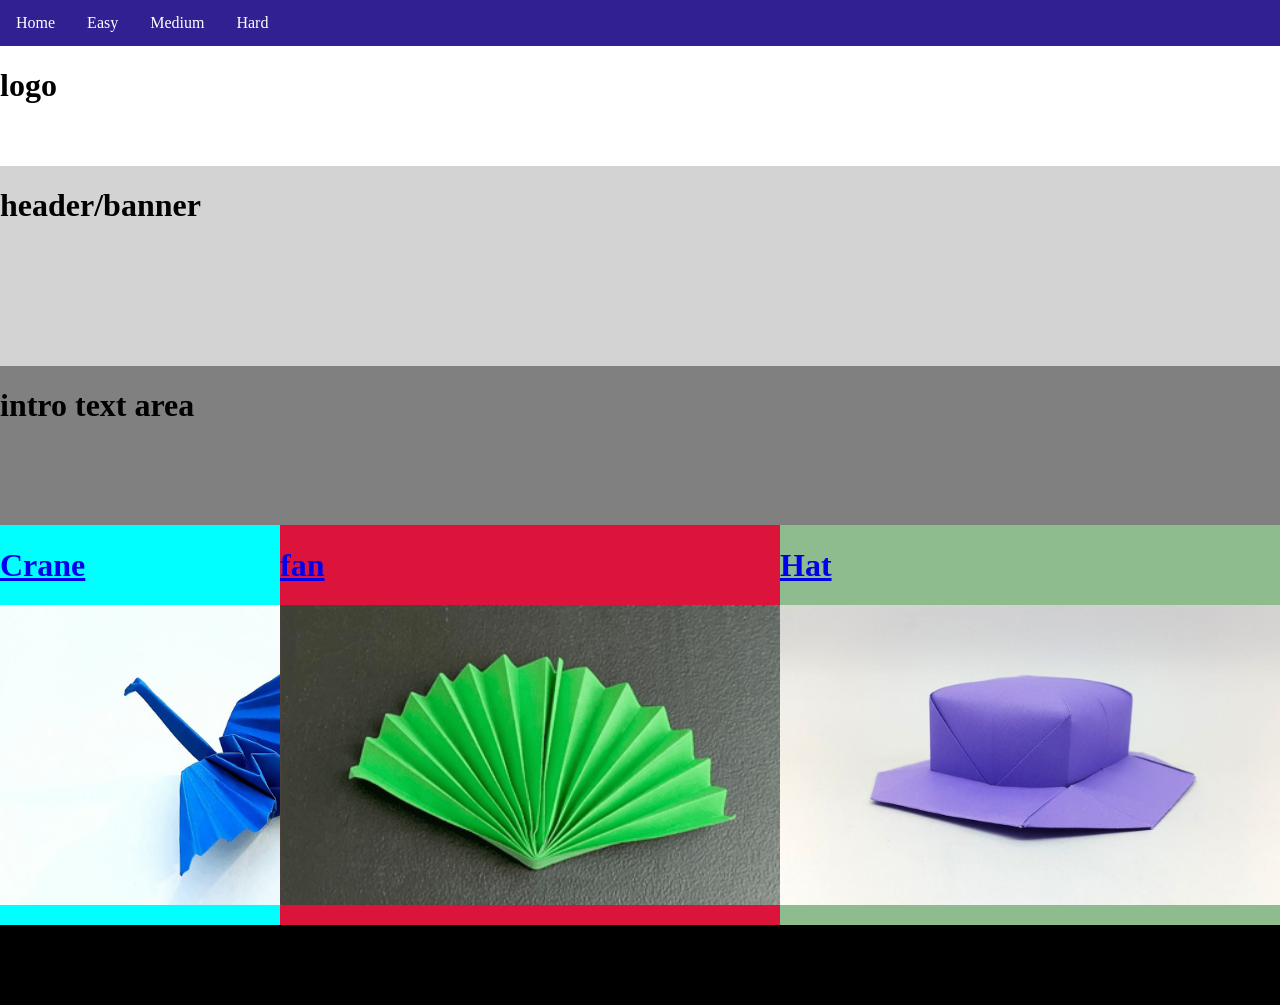
==== easy.html @ 68acc912 "finishing product this is the finishing product(maybe)" ====
<!DOCTYPE html>
<html lang="en">
<head>
    <meta charset="UTF-8">
    <meta name="viewport" content="width=device-width, initial-scale=1.0">
    <title>Document</title>
    <link rel="stylesheet" href="style.css">
</head>
<body>



<ul>
  <li><a href="index.html">Home</a></li>
  <li><a class="active" href="easy.html">Easy</a></li>
  <li><a href="medium.html">Medium</a></li>
  <li><a href="hard.html">Hard</a></li>
</ul>
    <div class="container">
        
        <div class="header">
            
        </div>

        <div class="logo"><h1>logo</h1></div>

        <div class="header-banner"><h1>header/banner</h1></div>
        
        <div class="intro-text-area"><h1>intro text area</h1></div>

        <div class="box1"><a href="https://www.bing.com/videos/riverview/relatedvideo?q=crane+origami&&mid=708D1D5BCE598A28D92D708D1D5BCE598A28D92D&churl=https%3a%2f%2fwww.youtube.com%2fchannel%2fUCqxcvRormZtoQImNfIDiHcw&FORM=VAMGZC" target="_blank"><h1>Crane</h1></a>
        <img src="crane.jpg" alt="" width="500px" height="300px"></div>

        <div class="box2"><a href="https://www.bing.com/videos/riverview/relatedvideo?q=fan+origami&&mid=50513AA9111CEC277B4950513AA9111CEC277B49&churl=https%3a%2f%2fwww.youtube.com%2fchannel%2fUC5lw_9j-JPg6I15FKZTQQVQ&FORM=VAMGZC" target="_blank"><h1>fan</h1></a>
        <img src="fan.png" alt="" width="500px" height="300px"></div>

        <div class="box3"><a href="https://www.bing.com/videos/riverview/relatedvideo?q=hat+origami&&mid=48FDFF3ACC2BCCD4823148FDFF3ACC2BCCD48231&churl=https%3a%2f%2fwww.youtube.com%2fchannel%2fUCwU99NIs_kYaREuxgdjKKYQ&FORM=VAMGZC" target="_blank"><h1>Hat</h1></a>
        <img src="hat.jpg" alt="" width="500px" height="300px"></div>

        <div class="footer"><h1>footer</h1></div>

    </div>
    
</body>
</html>
---- style.css ----
.container{
    display:grid;
    grid-template-columns: 2fr 2fr 2fr;
    grid-template-rows: 1.5fr 2.5fr 2fr 5fr 0.5fr;
    
}

.logo{
    grid-column: 1/4 ;
    grid-row: 1/5;
    background-color: white;
}

.header-banner{
    grid-column: 1/4;
    grid-row: 2/5;
    background-color:lightgray
}

.intro-text-area{
    grid-column: 1/4;
    grid-row: 3/5;
    background-color:gray
}

.box1{
    grid-column: 1/3;
    grid-row: 4/5;
    background-color: aqua;
}

.box2{
    grid-column: 2/3;
    grid-row: 4/5;
    background-color: crimson;
}

.box3{
    grid-column: 3/3;
    grid-row: 4/5;
    background-color: darkseagreen;
}

.footer{
    grid-column: 1/4;
    grid-row: 5/5;
    background-color: black;
}


body {
  margin: 0;
  padding: 0;
}

h2, p {
  margin: 10px;
}

ul {
  list-style-type: none;
  margin: 0;
  padding: 0;
  overflow: hidden;
  background-color: #312092;
}

ul li {
  float: left;
}

ul li a {
  display: block;
  color: white;
  text-align: center;
  padding: 14px 16px;
  text-decoration: none;
}

ul li a:hover {
  background-color: #111111;

  
}
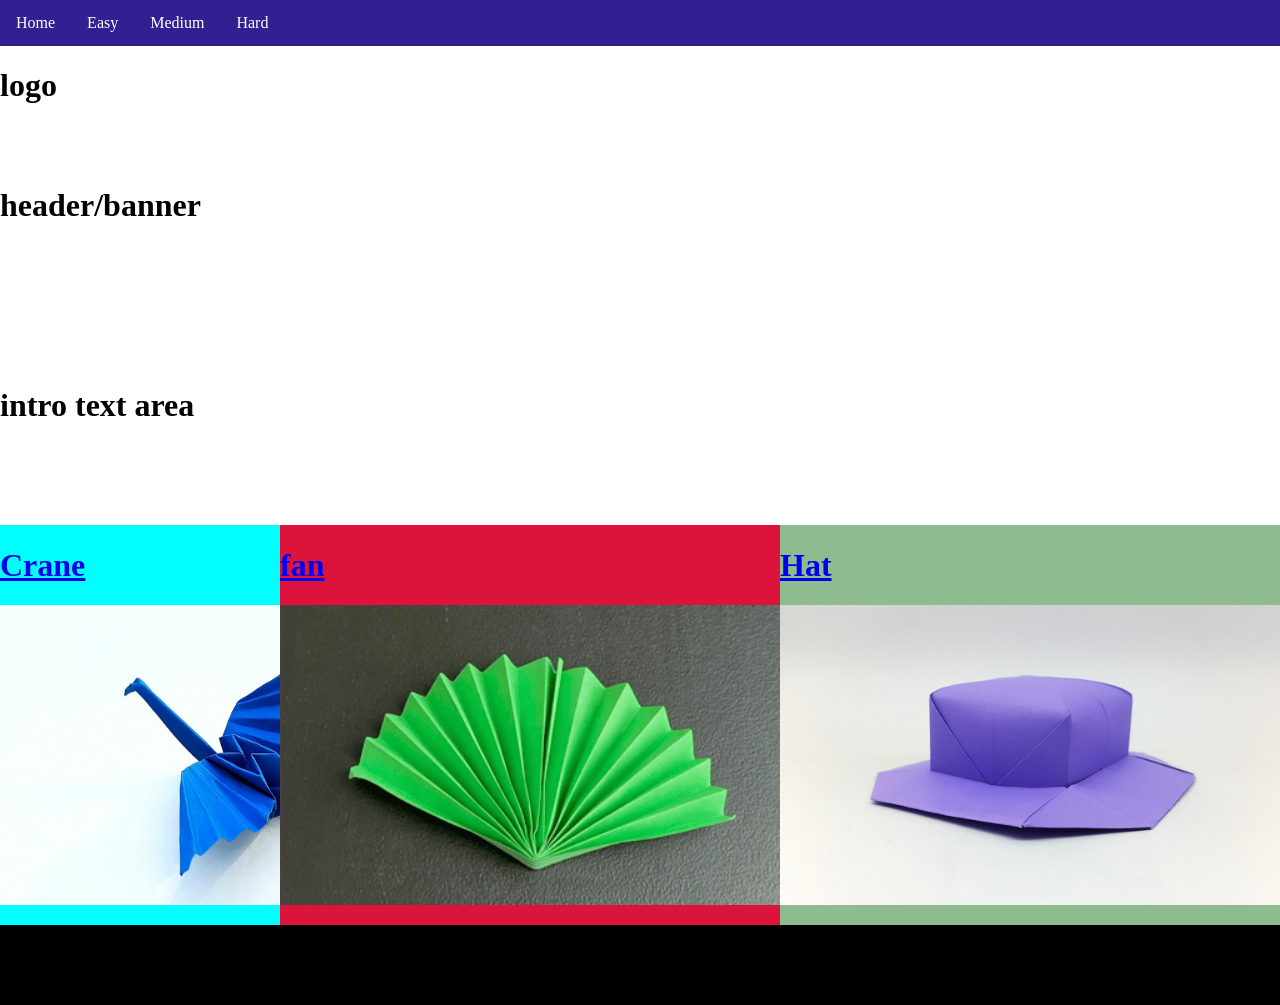
==== commit 6d39ed8a: "final changes fine=ally" ====
--- a/easy.html
+++ b/easy.html
@@ -30,6 +30,7 @@
 
         <div class="box1"><a href="https://www.bing.com/videos/riverview/relatedvideo?q=crane+origami&&mid=708D1D5BCE598A28D92D708D1D5BCE598A28D92D&churl=https%3a%2f%2fwww.youtube.com%2fchannel%2fUCqxcvRormZtoQImNfIDiHcw&FORM=VAMGZC" target="_blank"><h1>Crane</h1></a>
         <img src="crane.jpg" alt="" width="500px" height="300px"></div>
+        
 
         <div class="box2"><a href="https://www.bing.com/videos/riverview/relatedvideo?q=fan+origami&&mid=50513AA9111CEC277B4950513AA9111CEC277B49&churl=https%3a%2f%2fwww.youtube.com%2fchannel%2fUC5lw_9j-JPg6I15FKZTQQVQ&FORM=VAMGZC" target="_blank"><h1>fan</h1></a>
         <img src="fan.png" alt="" width="500px" height="300px"></div>
--- a/style.css
+++ b/style.css
@@ -9,19 +9,19 @@
 .logo{
     grid-column: 1/4 ;
     grid-row: 1/5;
-    background-color: white;
+    background-color: rgb(255, 255, 255);
 }
 
 .header-banner{
     grid-column: 1/4;
     grid-row: 2/5;
-    background-color:lightgray
+    background-color:rgb(255, 255, 255)
 }
 
 .intro-text-area{
     grid-column: 1/4;
     grid-row: 3/5;
-    background-color:gray
+    background-color:rgb(255, 255, 255)
 }
 
 .box1{
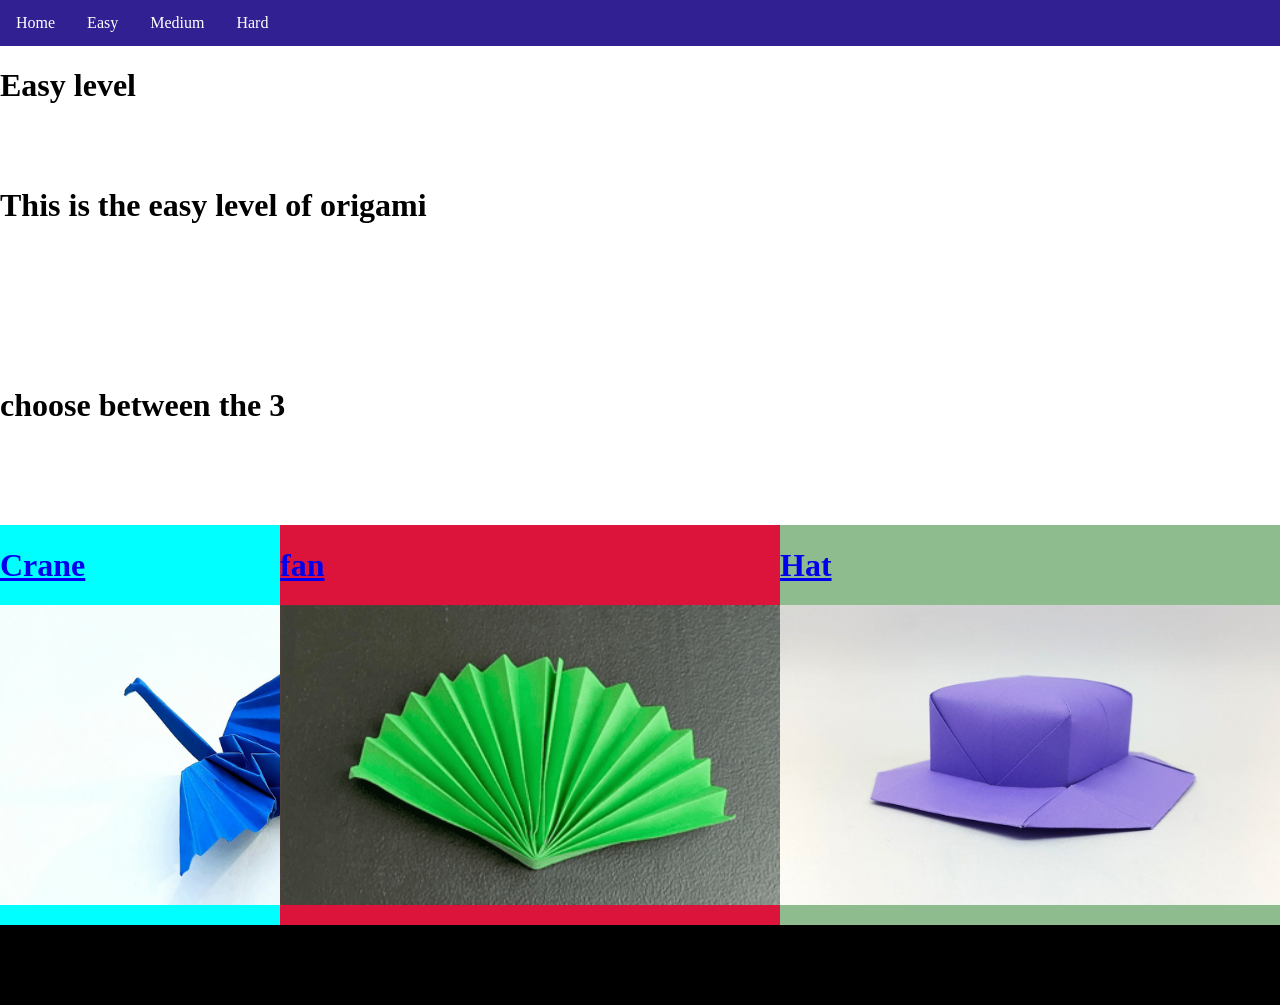
==== commit 2532a26d: "Finished product Finished product" ====
--- a/easy.html
+++ b/easy.html
@@ -22,11 +22,11 @@
             
         </div>
 
-        <div class="logo"><h1>logo</h1></div>
+        <div class="logo"><h1>Easy level</h1></div>
 
-        <div class="header-banner"><h1>header/banner</h1></div>
+        <div class="header-banner"><h1>This is the easy level of origami</h1></div>
         
-        <div class="intro-text-area"><h1>intro text area</h1></div>
+        <div class="intro-text-area"><h1>choose between the 3 </h1></div>
 
         <div class="box1"><a href="https://www.bing.com/videos/riverview/relatedvideo?q=crane+origami&&mid=708D1D5BCE598A28D92D708D1D5BCE598A28D92D&churl=https%3a%2f%2fwww.youtube.com%2fchannel%2fUCqxcvRormZtoQImNfIDiHcw&FORM=VAMGZC" target="_blank"><h1>Crane</h1></a>
         <img src="crane.jpg" alt="" width="500px" height="300px"></div>
